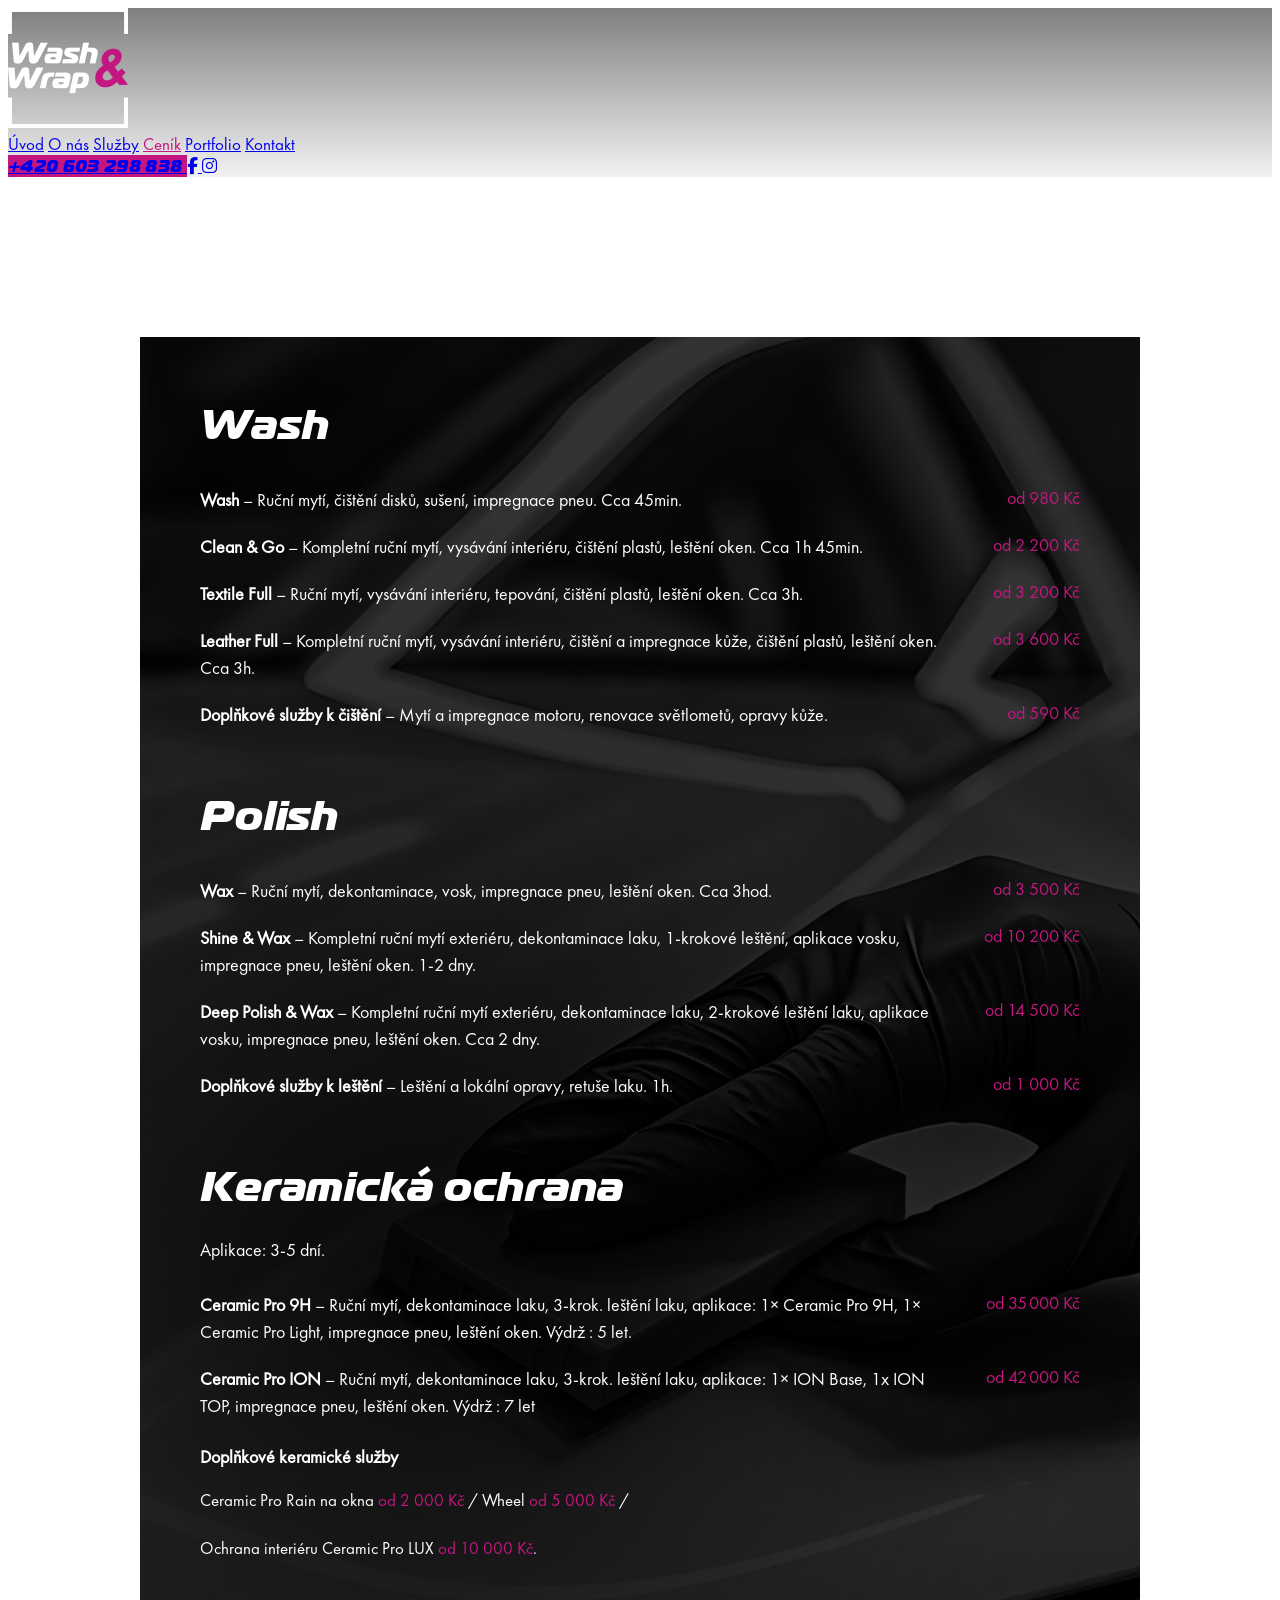
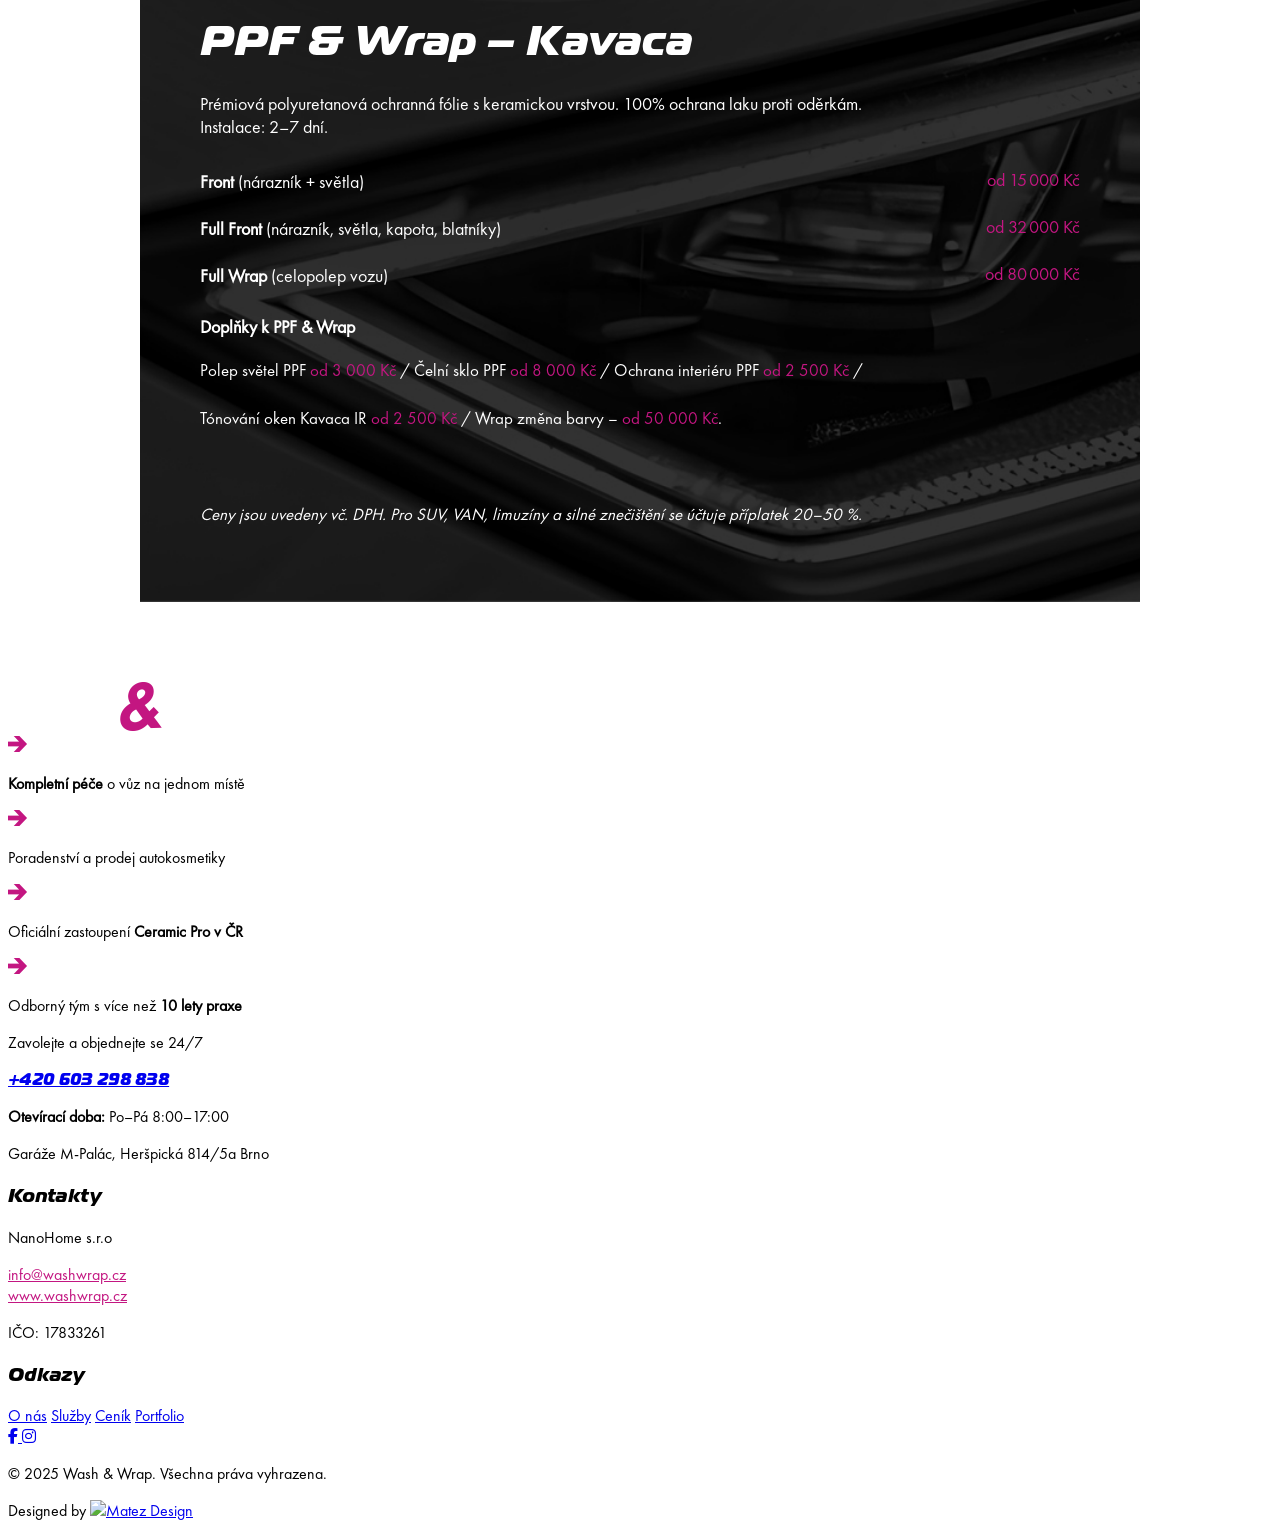
==== cenik.html @ 48cbd8d7 "ceník" ====
<!DOCTYPE html>
<html lang="cs">

<head>
    <meta charset="UTF-8">
    <meta name="viewport" content="width=device-width, initial-scale=1.0">
    <title>Ceník | Wash & Wrap</title>
    <script src="https://cdn.tailwindcss.com"></script>
    <link rel="stylesheet" href="https://cdnjs.cloudflare.com/ajax/libs/font-awesome/6.4.0/css/all.min.css">
    <link rel="stylesheet" href="src/style.css">
    <style>
        /* ============================================
           CENÍK PAGE STYLES
           ============================================ */
        .cenik-wrapper {
            padding: 160px 24px 80px;
            display: flex;
            justify-content: center;
        }

        .cenik-hero {
            position: relative;
            max-width: 1000px;
            width: 100%;
            background: url('img/cenik_bg.jpg') center center / cover no-repeat;
            border-radius: 0;
        }

        

        .cenik-content {
            position: relative;
            z-index: 1;
            padding: 60px 60px 60px;
        }

        .cenik-category-title {
            font-family: 'Magistral', sans-serif;
            font-weight: 800;
            font-style: italic;
            font-size: 42px;
            color: #fff;
            margin-bottom: 24px;
            margin-top: 50px;
        }

        .cenik-category-title:first-child {
            margin-top: 0;
        }

        .cenik-subtitle {
            font-family: 'Futura PT', sans-serif;
            font-size: 18px;
            color: #ffffff;
            margin-bottom: 20px;
        }

        .cenik-item {
            display: flex;
            justify-content: space-between;
            align-items: flex-start;
            padding: 10px 0;
            gap: 20px;
        }

        .cenik-item-left {
            flex: 1;
        }

        .cenik-item-name {
            font-family: 'Futura PT', sans-serif;
            font-size: 18px;
            color: #fff;
            font-weight: bold;
        }

        .cenik-item-desc {
            font-family: 'Futura PT', sans-serif;
            font-size: 18px;
            color: #ffffff;
            line-height: 1.5;
        }

        .cenik-item-price {
            font-family: 'Futura PT', sans-serif;
            font-size: 18px;
            color: #C31681;
            white-space: nowrap;
            text-align: right;
            min-width: 120px;
        }

        .cenik-separator {
            display: none;
        }

        .cenik-addon-title {
            font-family: 'Futura PT', sans-serif;
            font-size: 18px;
            color: #fff;
            font-weight: bold;
            margin-top: 16px;
            margin-bottom: 8px;
        }

        .cenik-addon-line {
            font-family: 'Futura PT', sans-serif;
            font-size: 17px;
            color: #ffffff;
            line-height: 1.8;
        }

        .cenik-addon-line .text-magenta {
            color: #C31681;
        }

        .cenik-note {
            font-family: 'Futura PT', sans-serif;
            font-size: 17px;
            color: #ffffff;
            font-style: italic;
            margin-top: 50px;
            padding-top: 20px;
            border-top: none;
        }

        /* Responsive */
        @media (max-width: 768px) {
            .cenik-wrapper {
                padding: 100px 16px 40px;
            }

            .cenik-content {
                padding: 30px 20px 40px;
            }

            .cenik-category-title {
                font-size: 30px;
                margin-top: 40px;
            }

            .cenik-item {
                flex-direction: column;
                gap: 4px;
            }

            .cenik-item-price {
                text-align: left;
                min-width: unset;
            }
        }
    </style>
</head>

<body class="bg-[#121212] text-white">

    <!-- Navigation -->
    <nav class="fixed top-0 w-full z-50">
        <div class="max-w-7xl mx-auto pt-8 px-8 flex items-center justify-between">
            <div class="flex items-center">
                <a href="index.html">
                    <img src="img/logo.png" alt="Wash_Wrap" class="w-[120px] h-auto object-contain mr-10">
                </a>
            </div>

            <div class="hidden lg:flex items-center gap-8 text-[14px] tracking-wider font-futura ml-20 mb-[72px]">
                <a href="index.html#uvod" class="hover:text-magenta transition uppercase">Úvod</a>
                <a href="index.html#o-nas" class="hover:text-magenta transition uppercase">O nás</a>
                <a href="index.html#sluzby" class="hover:text-magenta transition uppercase">Služby</a>
                <a href="cenik.html" class="hover:text-magenta transition uppercase text-magenta">Ceník</a>
                <a href="index.html#portfolio" class="hover:text-magenta transition uppercase">Portfolio</a>
                <a href="index.html#kontakt" class="hover:text-magenta transition uppercase">Kontakt</a>
            </div>

            <div class="hidden lg:flex items-center gap-4 mb-[72px] mr-16">
                <a href="tel:+420603298838"
                    class="bg-magenta px-6 py-2.5 hover:opacity-90 transition font-magistral text-base mr-[10px]">
                    +420 603 298 838
                </a>
                <a href="https://www.facebook.com/"
                    class="w-9 h-9 border border-white flex items-center justify-center hover:border-magenta hover:text-magenta transition">
                    <i class="fab fa-facebook-f text-sm"></i>
                </a>
                <a href="https://www.instagram.com/"
                    class="w-9 h-9 border border-white flex items-center justify-center hover:border-magenta hover:text-magenta transition">
                    <i class="fab fa-instagram text-sm"></i>
                </a>
            </div>

            <div class="hamburger lg:hidden">
                <span></span>
                <span></span>
                <span></span>
            </div>
        </div>

        <!-- Mobile Menu -->
        <div class="mobile-menu">
            <a href="index.html#uvod" class="hover:text-magenta transition uppercase">Úvod</a>
            <a href="index.html#o-nas" class="hover:text-magenta transition uppercase">O nás</a>
            <a href="index.html#sluzby" class="hover:text-magenta transition uppercase">Služby</a>
            <a href="cenik.html" class="hover:text-magenta transition uppercase text-magenta">Ceník</a>
            <a href="index.html#portfolio" class="hover:text-magenta transition uppercase">Portfolio</a>
            <a href="index.html#kontakt" class="hover:text-magenta transition uppercase">Kontakt</a>
            <a href="tel:+420603298838" class="bg-magenta px-6 py-3 mt-4 text-center block">
                +420 603 298 838
            </a>
        </div>
    </nav>

    <!-- Ceník Section -->
    <div class="cenik-wrapper">
        <div class="cenik-hero">
            <div class="cenik-content">

            <!-- WASH -->
            <h2 class="cenik-category-title">Wash</h2>

            <div class="cenik-item">
                <div class="cenik-item-left">
                    <span class="cenik-item-name">Wash</span>
                    <span class="cenik-item-desc"> – Ruční mytí, čištění disků, sušení, impregnace pneu. Cca 45min.</span>
                </div>
                <span class="cenik-item-price">od 980 Kč</span>
            </div>
            <hr class="cenik-separator">

            <div class="cenik-item">
                <div class="cenik-item-left">
                    <span class="cenik-item-name">Clean & Go</span>
                    <span class="cenik-item-desc"> – Kompletní ruční mytí, vysávání interiéru, čištění plastů, leštění oken. Cca 1h 45min.</span>
                </div>
                <span class="cenik-item-price">od 2 200 Kč</span>
            </div>
            <hr class="cenik-separator">

            <div class="cenik-item">
                <div class="cenik-item-left">
                    <span class="cenik-item-name">Textile Full</span>
                    <span class="cenik-item-desc"> – Ruční mytí, vysávání interiéru, tepování, čištění plastů, leštění oken. Cca 3h.</span>
                </div>
                <span class="cenik-item-price">od 3 200 Kč</span>
            </div>
            <hr class="cenik-separator">

            <div class="cenik-item">
                <div class="cenik-item-left">
                    <span class="cenik-item-name">Leather Full</span>
                    <span class="cenik-item-desc"> – Kompletní ruční mytí, vysávání interiéru, čištění a impregnace kůže, čištění plastů, leštění oken. Cca 3h.</span>
                </div>
                <span class="cenik-item-price">od 3 600 Kč</span>
            </div>
            <hr class="cenik-separator">

            <div class="cenik-item">
                <div class="cenik-item-left">
                    <span class="cenik-item-name">Doplňkové služby k čištění</span>
                    <span class="cenik-item-desc"> – Mytí a impregnace motoru, renovace světlometů, opravy kůže.</span>
                </div>
                <span class="cenik-item-price">od 590 Kč</span>
            </div>

            <!-- POLISH -->
            <h2 class="cenik-category-title">Polish</h2>

            <div class="cenik-item">
                <div class="cenik-item-left">
                    <span class="cenik-item-name">Wax</span>
                    <span class="cenik-item-desc"> – Ruční mytí, dekontaminace, vosk, impregnace pneu, leštění oken. Cca 3hod.</span>
                </div>
                <span class="cenik-item-price">od 3 500 Kč</span>
            </div>
            <hr class="cenik-separator">

            <div class="cenik-item">
                <div class="cenik-item-left">
                    <span class="cenik-item-name">Shine & Wax</span>
                    <span class="cenik-item-desc"> – Kompletní ruční mytí exteriéru, dekontaminace laku, 1-krokové leštění, aplikace vosku, impregnace pneu, leštění oken. 1-2 dny.</span>
                </div>
                <span class="cenik-item-price">od 10 200 Kč</span>
            </div>
            <hr class="cenik-separator">

            <div class="cenik-item">
                <div class="cenik-item-left">
                    <span class="cenik-item-name">Deep Polish & Wax</span>
                    <span class="cenik-item-desc"> – Kompletní ruční mytí exteriéru, dekontaminace laku, 2-krokové leštění laku, aplikace vosku, impregnace pneu, leštění oken. Cca 2 dny.</span>
                </div>
                <span class="cenik-item-price">od 14 500 Kč</span>
            </div>
            <hr class="cenik-separator">

            <div class="cenik-item">
                <div class="cenik-item-left">
                    <span class="cenik-item-name">Doplňkové služby k leštění</span>
                    <span class="cenik-item-desc"> – Leštění a lokální opravy, retuše laku. 1h.</span>
                </div>
                <span class="cenik-item-price">od 1 000 Kč</span>
            </div>

            <!-- KERAMICKÁ OCHRANA -->
            <h2 class="cenik-category-title">Keramická ochrana</h2>

            <p class="cenik-subtitle">Aplikace: 3-5 dní.</p>

            <div class="cenik-item">
                <div class="cenik-item-left">
                    <span class="cenik-item-name">Ceramic Pro 9H</span><span class="cenik-item-desc"> &#8211; Ruční mytí, dekontaminace laku, 3-krok. leštění laku, aplikace: 1× Ceramic Pro 9H, 1× Ceramic Pro Light, impregnace pneu, leštění oken. Výdrž : 5 let.</span>
                </div>
                <span class="cenik-item-price">od 35 000 Kč</span>
            </div>
            <hr class="cenik-separator">

            <div class="cenik-item">
                <div class="cenik-item-left">
                    <span class="cenik-item-name">Ceramic Pro ION</span><span class="cenik-item-desc"> &#8211; Ruční mytí, dekontaminace laku, 3-krok. leštění laku, aplikace: 1× ION Base, 1x ION TOP, impregnace pneu, leštění oken. Výdrž : 7 let</span>
                </div>
                <span class="cenik-item-price">od 42 000 Kč</span>
            </div>

            <div class="cenik-addon-title">Doplňkové keramické služby</div>
            <p class="cenik-addon-line">
                Ceramic Pro Rain na okna <span class="text-magenta">od 2 000 Kč</span> / Wheel <span class="text-magenta">od 5 000 Kč</span> /
            </p>
            <p class="cenik-addon-line">
                Ochrana interiéru Ceramic Pro LUX <span class="text-magenta">od 10 000 Kč</span>.
            </p>

            <!-- PPF & WRAP - KAVACA -->
            <h2 class="cenik-category-title">PPF & Wrap – Kavaca</h2>

            <p class="cenik-subtitle">Prémiová polyuretanová ochranná fólie s keramickou vrstvou. 100% ochrana laku proti oděrkám.<br>Instalace: 2–7 dní.</p>

            <div class="cenik-item">
                <div class="cenik-item-left">
                    <span class="cenik-item-name">Front</span><span class="cenik-item-desc"> (nárazník + světla)</span>
                </div>
                <span class="cenik-item-price">od 15 000 Kč</span>
            </div>
            <hr class="cenik-separator">

            <div class="cenik-item">
                <div class="cenik-item-left">
                    <span class="cenik-item-name">Full Front</span><span class="cenik-item-desc"> (nárazník, světla, kapota, blatníky)</span>
                </div>
                <span class="cenik-item-price">od 32 000 Kč</span>
            </div>
            <hr class="cenik-separator">

            <div class="cenik-item">
                <div class="cenik-item-left">
                    <span class="cenik-item-name">Full Wrap</span><span class="cenik-item-desc"> (celopolep vozu)</span>
                </div>
                <span class="cenik-item-price">od 80 000 Kč</span>
            </div>

            <div class="cenik-addon-title">Doplňky k PPF & Wrap</div>
            <p class="cenik-addon-line">
                Polep světel PPF <span class="text-magenta">od 3 000 Kč</span> / Čelní sklo PPF <span class="text-magenta">od 8 000 Kč</span> / Ochrana interiéru PPF <span class="text-magenta">od 2 500 Kč</span> /
            </p>
            <p class="cenik-addon-line">
                Tónování oken Kavaca IR <span class="text-magenta">od 2 500 Kč</span> / Wrap změna barvy – <span class="text-magenta">od 50 000 Kč</span>.
            </p>

            <!-- POZNÁMKA -->
            <p class="cenik-note">
                Ceny jsou uvedeny vč. DPH. Pro SUV, VAN, limuzíny a silné znečištění se účtuje příplatek 20–50 %.
            </p>

            </div>
        </div>
    </div>

    <!-- Footer -->
    <footer class="py-20 px-8 bg-neutral-950">
        <div class="max-w-[1200px] mx-auto">
            <div class="flex flex-col md:flex-row justify-between items-start gap-12 md:gap-16">

                <!-- 1. Sloupec - Logo a features -->
                <div class="w-full md:w-auto flex-1" style="max-width: 320px;">
                    <img src="img/FooterLogo.png" alt="Wash_Wrap" class="h-[50px] w-auto mb-8">
                    <div class="space-y-3.5 font-futura">
                        <div class="flex items-start gap-2">
                            <img src="img/arrows.png" alt="Arrow" class="w-[19px] h-[16px] mt-[3px] flex-shrink-0">
                            <p class="text-[18px] leading-snug text-white"><strong>Kompletní péče</strong> o vůz na
                                jednom místě</p>
                        </div>
                        <div class="flex items-start gap-2">
                            <img src="img/arrows.png" alt="Arrow" class="w-[19px] h-[16px] mt-[3px] flex-shrink-0">
                            <p class="text-[18px] leading-snug text-white">Poradenství a prodej autokosmetiky</p>
                        </div>
                        <div class="flex items-start gap-2">
                            <img src="img/arrows.png" alt="Arrow" class="w-[19px] h-[16px] mt-[3px] flex-shrink-0">
                            <p class="text-[18px] leading-snug text-white">Oficiální zastoupení <strong>Ceramic Pro v
                                    ČR</strong></p>
                        </div>
                        <div class="flex items-start gap-2">
                            <img src="img/arrows.png" alt="Arrow" class="w-[19px] h-[16px] mt-[3px] flex-shrink-0">
                            <p class="text-[18px] leading-snug text-white">Odborný tým s více než <strong>10 lety
                                    praxe</strong></p>
                        </div>
                    </div>
                </div>

                <!-- 2. Sloupec - Kontakt a otevírací doba -->
                <div class="w-full md:w-auto flex-1 mt-[60px]" style="max-width: 350px;">
                    <p class="font-futura text-[18px] uppercase text-white mb-3 tracking-wider">Zavolejte a objednejte
                        se 24/7</p>
                    <a href="tel:+420603298838"
                        class="text-[34px] font-magistral text-white mb-8 leading-none tracking-wide block hover:text-magenta transition">+420
                        603 298 838</a>
                    <div class="space-y-1">
                        <p class="text-[18px] font-futura text-white leading-relaxed"><strong>Otevírací doba:</strong>
                            Po–Pá 8:00–17:00</p>
                        <p class="text-[18px] font-futura text-white leading-relaxed">Garáže M-Palác, Heršpická 814/5a
                            Brno</p>
                    </div>
                </div>

                <!-- 3. Sloupec - Kontakty -->
                <div class="w-full md:w-auto flex-shrink-0 mt-[40px]" style="max-width: 200px;">
                    <h3 class="font-magistral text-[20px] mb-4 uppercase text-white">Kontakty</h3>
                    <div class="space-y-2 font-futura text-[18px] text-white">
                        <p>NanoHome s.r.o</p>
                        <a href="mailto:info@washwrap.cz"
                            class="text-magenta hover:text-white transition block">info@washwrap.cz</a>
                        <a href="https://www.washwrap.cz" target="_blank"
                            class="text-magenta hover:text-white transition block">www.washwrap.cz</a>
                        <p>IČO: 17833261</p>
                    </div>
                </div>

                <!-- 4. Sloupec - Odkazy a Sociální sítě -->
                <div class="w-full md:w-auto flex gap-12">
                    <!-- Odkazy -->
                    <div class="flex-shrink-0 mt-[40px]">
                        <h3 class="font-magistral text-[20px] mb-4 uppercase text-white">Odkazy</h3>
                        <div class="space-y-2 font-futura text-[18px] text-white">
                            <a href="index.html#o-nas" class="block hover:text-magenta transition">O nás</a>
                            <a href="index.html#sluzby" class="block hover:text-magenta transition">Služby</a>
                            <a href="cenik.html" class="block hover:text-magenta transition">Ceník</a>
                            <a href="index.html#portfolio" class="block hover:text-magenta transition">Portfolio</a>
                        </div>
                    </div>

                    <!-- Sociální sítě -->
                    <div class="flex-shrink-0 flex items-end">
                        <div class="flex flex-col gap-3">
                            <a href="#"
                                class="w-10 h-10 border border-white flex items-center justify-center hover:border-magenta hover:text-magenta transition">
                                <i class="fab fa-facebook-f text-sm"></i>
                            </a>
                            <a href="#"
                                class="w-10 h-10 border border-white flex items-center justify-center hover:border-magenta hover:text-magenta transition">
                                <i class="fab fa-instagram text-sm"></i>
                            </a>
                        </div>
                    </div>
                </div>

            </div>

            <!-- Spodní část -->
            <div class="max-w-7xl mx-auto mt-12 pt-8 text-center text-[18px] text-neutral-500 font-futura">
                <div class="flex items-center justify-center gap-8 flex-wrap">
                    <p>&copy; 2025 Wash & Wrap. Všechna práva vyhrazena.</p>
                    <div class="flex items-center gap-2">
                        <span>Designed by</span>
                        <a href="https://matez.cz/"><img src="img/matez-logo-magenta.png" alt="Matez Design"
                                class="h-6"></a>
                    </div>
                </div>
            </div>
        </div>
    </footer>

    <script type="module" src="js/hamburger.js"></script>

</body>

</html>
---- src/style.css ----
@import "tailwindcss";

/* ============================================
   FONTS IMPORT
   ============================================ */
@font-face {
    font-family: 'Futura PT';
    src: url('../fonts/fonnts.com-Futura_PT_Book.otf') format('opentype');
    font-weight: normal;
    font-style: normal;
}

@font-face {
    font-family: 'Magistral';
    src: url('../fonts/fonnts.com-Magistral_Extra_Bold_Italic.otf') format('opentype');
    font-weight: 800;
    font-style: italic;
}

/* ============================================
   BASE STYLES
   ============================================ */
html {
    scroll-behavior: smooth;
    overflow-x: hidden;
}

body {
    overflow-x: hidden;
}

/* ============================================
   BASE TYPOGRAPHY
   ============================================ */
body {
    font-family: 'Futura PT', sans-serif;
}

h1,
h2,
h3,
h4,
h5,
h6 {
    font-family: 'Magistral', sans-serif;
    font-weight: 800;
    font-style: italic;
    letter-spacing: 0.02em;
}

p,
span,
a,
li,
input,
textarea,
select,
button {
    font-family: 'Futura PT', sans-serif;
}

/* ============================================
   FONT UTILITY CLASSES
   ============================================ */
.font-futura {
    font-family: 'Futura PT', sans-serif !important;
}

.font-magistral {
    font-family: 'Magistral', sans-serif !important;
    font-weight: 800;
    font-style: italic;
    letter-spacing: 0.02em;
}

/* ============================================
   ANIMATIONS
   ============================================ */
@keyframes fade-in {
    from {
        opacity: 0;
        transform: translateY(30px);
    }

    to {
        opacity: 1;
        transform: translateY(0);
    }
}

.timeline-item {
    opacity: 0;
    transform: translateY(30px);
    transition: opacity 2s ease-out, transform 2s ease-out;
}

.timeline-item.animate {
    opacity: 1;
    transform: translateY(0);
}

/* ============================================
   CUSTOM COLOR UTILITIES
   ============================================ */
.bg-magenta {
    background-color: #C31681;
}

.text-magenta {
    color: #C31681;
}

.border-magenta {
    border-color: #C31681;
}

.hover\:bg-magenta:hover {
    background-color: #C31681;
}

.hover\:border-magenta:hover {
    border-color: #C31681;
}

.hover\:text-magenta:hover {
    color: #C31681;
}

/* ============================================
   NAVIGATION
   ============================================ */
nav {
    backdrop-filter: blur(5px);
    -webkit-backdrop-filter: blur(5px);
    background: linear-gradient(to bottom, rgba(0, 0, 0, 0.5) 0%, rgba(0, 0, 0, 0.05) 100%);
}

/* Nav linky - 17px */
nav a {
    font-size: 17px;
}

.mobile-menu {
    display: none;
    position: fixed;
    top: 0;
    right: -100%;
    width: 280px;
    height: 100vh;
    background-color: rgba(0, 0, 0, 0.98);
    transition: right 0.3s ease;
    z-index: 100;
    padding: 5rem 2rem;
    display: flex;
    flex-direction: column;
    justify-content: center;
    align-items: center;
}

.mobile-menu.active {
    right: 0;
}

.mobile-menu a {
    display: block;
    padding: 1rem 0;
    font-size: 1.1rem;
    border-bottom: 1px solid #262626;
    text-align: center;
    width: 100%;
}

.hamburger {
    display: none;
    flex-direction: column;
    gap: 5px;
    cursor: pointer;
    z-index: 101;
}

.hamburger span {
    width: 25px;
    height: 2px;
    background-color: white;
    transition: all 0.3s ease;
}

.hamburger.active span:nth-child(1) {
    transform: rotate(45deg) translate(7px, 7px);
}

.hamburger.active span:nth-child(2) {
    opacity: 0;
}

.hamburger.active span:nth-child(3) {
    transform: rotate(-45deg) translate(7px, -7px);
}

@media (max-width: 1024px) {
    .hamburger {
        display: flex;
    }

    .mobile-menu {
        display: block;
    }
}

/* ============================================
   HERO SECTION
   ============================================ */


.hero-subtitle {
    font-size: 0.75rem;
    letter-spacing: 0.3em;
    margin-bottom: 2rem;
    color: #fff;
    position: relative;
    display: inline-block;
    padding-bottom: 8px;
}

.hero-subtitle::after {
    content: '';
    position: absolute;
    left: -8px;
    bottom: 0;
    width: 50%;
    height: 3px;
    background-color: #C31681;
}

.hero-subtitle::before {
    content: '';
    position: absolute;
    left: -8px;
    bottom: 0;
    width: 3px;
    height: 18px;
    background-color: #C31681;
}

.hero-title {
    font-family: 'Magistral', sans-serif;
    font-size: clamp(3rem, 6vw, 5rem);
    font-weight: 800;
    line-height: 0.95;
    font-style: italic;
}

/* ============================================
   PAGINATION DOTS
   ============================================ */
.pagination-dot {
    @apply mb-[100px];
    width: 2.5rem;
    height: 2.5rem;
    border: 1px solid #525252;
    display: flex;
    align-items: center;
    justify-content: center;
    transition: all 0.3s ease;
    background: transparent;
    color: #fff;
    cursor: pointer;
}

.pagination-dot.active {
    border-color: #C31681;
    color: #C31681;
}

.pagination-dot:hover {
    border-color: #C31681;
    color: #C31681;
}

/* ============================================
   HERO SLIDER TRANSITIONS
   ============================================ */
.hero-slide-content {
    transition: opacity 0.6s ease-in-out, transform 0.6s ease-in-out;
}

.hero-slide-content.fade-out {
    opacity: 0;
    transform: translateY(20px);
}

.hero-slide-content.fade-in {
    opacity: 1;
    transform: translateY(0);
}

.hero-background-image {
    transition: opacity 0.8s ease-in-out;
}

.hero-background-image.fade-out {
    opacity: 0;
}

.hero-background-image.fade-in {
    opacity: 1;
}

/* ============================================
   SECTION LABELS & TITLES
   ============================================ */
.section-label {
    position: relative;
    margin-bottom: 2rem;
    margin-left: 25px;
}

.section-label span {
    font-size: 0.75rem;
    letter-spacing: 0.25em;
    color: #fff;
    text-transform: uppercase;
    display: inline-block;
    position: relative;
    padding-bottom: 8px;
}

.section-label span::after {
    content: '';
    position: absolute;
    left: -15px;
    bottom: 0;
    width: 50%;
    height: 3px;
    background-color: #C31681;
}

.section-label span::before {
    content: '';
    position: absolute;
    left: -15px;
    bottom: 0;
    width: 3px;
    height: 18px;
    background-color: #C31681;
}



.section-underline {
    display: none;
}

.section-title {
    font-size: clamp(2.5rem, 5vw, 4.5rem);
    font-weight: 900;
    line-height: 1.1;
    margin-bottom: 1rem;
    position: relative;
}

/* ============================================
   ABOUT SECTION - ZAROVNÁNÍ
   ============================================ */
.about-image {
    width: 320px;
    height: 401px;
    object-fit: cover;
}

.about-image:last-child {
    margin-top: 3rem;
}

/* Zarovnání O nás sekce */
#o-nas>div {
    align-items: center;
}

/* ============================================
   FEATURE ITEMS
   ============================================ */
.feature-item {
    display: flex;
    align-items: flex-start;
    gap: 1rem;
}

/* ============================================
   SERVICE CARDS
   ============================================ */
.service-card {
    position: relative;
    overflow: hidden;
    cursor: pointer;
    background-color: #171717;
}

.service-card-inner {
    position: relative;
    overflow: hidden;
    height: 22rem;
}

.service-card-special {
    background-color: #262626;
    display: flex;
    flex-direction: column;
    align-items: center;
    justify-content: center;
    padding: 2rem;
    text-align: center;
}

.service-number {
    position: absolute;
    top: 1rem;
    left: 1rem;
    font-family: 'Magistral', sans-serif;
    font-size: 4rem;
    font-weight: 800;
    font-style: italic;
    opacity: 1;
    line-height: 1;
    z-index: 10;
}

.service-image {
    width: 100%;
    height: 100%;
    object-fit: cover;
}


.service-content {
    position: absolute;
    bottom: 1.5rem;
    left: 1.5rem;
    right: 1.5rem;
    text-align: center;
    transition: opacity 0.3s ease, transform 0.3s ease;
}

.service-title {
    font-size: clamp(1.5rem, 2.5vw, 2rem);
    font-weight: bold;
    margin-bottom: 0.5rem;
    transition: transform 0.4s ease, opacity 0.4s ease;
}

.service-card:hover .service-number {
    color: #C31681;
    transition: color 0.3s ease;
}

.service-card:hover .service-title {
    transform: translateY(30px);
    opacity: 0;
}

.service-card:hover .service-content {
    opacity: 0;
}

/* ============================================
   TIMELINE SECTION - NOVÝ DESIGN
   ============================================ */
.timeline-section {
    background-color: #1b1b1b;
    /* Existing background color */
    /* Use padding + optional min-height instead of fixed height to allow variable content */
    padding: 3rem 1rem;
    min-height: 180px;
}

.timeline-container {
    max-width: 90%;
    margin: 0 auto;
    padding: 0 2rem;
    display: grid;
    grid-template-columns: repeat(5, 1fr);
    gap: 0;
    position: relative;
    align-items: start;
    /* ensure items align to top of the grid cell */
}





.timeline-item {
    /* On desktop we want the year on top and the supporting text below, left-aligned */
    text-align: left;
    padding: 0.5rem 1rem 0.5rem 2rem;
    position: relative;
    display: flex;
    align-items: flex-start;
    justify-content: flex-start;
    flex-direction: column;
}



.timeline-year {
    font-family: 'Magistral', sans-serif;
    font-size: 2.5rem;
    font-weight: 800;
    font-style: italic;
    color: #fff;
    margin-bottom: 1rem;
    line-height: 1;
    position: relative;
    display: inline-block;
}

/* Růžová čára pod rokem */
.timeline-year::after {
    content: '';
    position: absolute;
    left: 0;
    bottom: 0px;
    width: 100%;
    height: 4px;
    background-color: #C31681;
}

.timeline-text {
    font-family: 'Futura PT', sans-serif;
    font-size: 18px;
    color: #888;
    line-height: 1.5;
    margin-top: 0;
    text-align: left;
    padding-left: 1rem;
    margin-top: 10px;
}

/* Spodní čára v timeline items */
.timeline-item>span {
    display: block;
    width: 60%;
    border-bottom: 1px solid rgba(136, 136, 136, 0.3);
    margin-top: -18px;
    margin-left: 8rem;
}

.spanLong {
    display: block;
    width: 130%;
    border-bottom: 1px solid rgba(136, 136, 136, 0.3);
    margin-top: -18px;
    margin-left: 6rem;
}

@media (max-width: 1024px) {
    .timeline-item>span {
        display: none;
    }

    .spanLong {
        display: none;
    }

    .timeline-container {
        grid-template-columns: repeat(3, 1fr);
    }

    .timeline-container::before {
        display: none;
    }

    .timeline-item::before {
        display: none;
    }

    .timeline-section {
        height: auto;
    }
}

@media (max-width: 768px) {
    .timeline-container {
        grid-template-columns: 1fr;
        gap: 3rem;
        position: relative;
        max-width: 400px;
        padding-left: 3rem;
    }

    /* Vertikální linka vlevo */
    .timeline-container::before {
        content: '';
        position: absolute;
        top: 0;
        bottom: 0;
        left: 0;
        width: 2px;
        background-color: rgba(136, 136, 136, 0.3);
        display: block;
    }

    .timeline-year {
        font-size: 2.5rem;
    }

    .timeline-section {
        padding: 4rem 1.5rem;
    }

    /* Horizontální čárka z vertikální linky k roku */
    .timeline-item::after {
        content: '';
        position: absolute;
        top: 2.5rem;
        left: -3rem;
        width: 3rem;
        height: 2px;
        background-color: rgba(136, 136, 136, 0.3);
        display: block;
    }

    /* center timeline items on small screens */
    .timeline-item {
        text-align: left;
        align-items: flex-start;
        position: relative;
    }

    .timeline-text {
        text-align: left;
        padding-left: 0;
    }

    /* Skrýt desktop linky */
    .timeline-item>span,
    .spanLong {
        display: none;
    }
}

@media (max-width: 480px) {
    .timeline-container {
        grid-template-columns: 1fr;
    }
}

/* For desktop (default) timeline items are left-aligned via the base rule above.
   Small screens center items (handled in the max-width:768px block). */

/* ============================================
   CTA BUTTON
   ============================================ */
.cta-button {
    @apply text-[25px];
    display: inline-block;
    background-color: #C31681;
    padding: 0.75rem 2rem;
    width: 300px;
    height: 63px;
    transition: opacity 0.3s ease;
}

.cta-button:hover {
    opacity: 0.9;
}

/* ============================================
   PORTFOLIO SECTION
   ============================================ */
.portfolio-slider {
    position: relative;
    overflow: hidden;
    width: 100%;
}

.portfolio-track {
    display: flex;
    gap: 0;
    justify-content: flex-start;
    flex-wrap: nowrap;
    width: 100%;
}

.portfolio-item {
    flex: 1 1 0;
    width: 0;
    aspect-ratio: 1 / 1;
    position: relative;
    cursor: pointer;
}

.portfolio-image {
    width: 100%;
    height: 100%;
    object-fit: cover;
}

.portfolio-image-dark {
    width: 100%;
    height: 100%;
    object-fit: cover;
    filter: brightness(0.5);
}

.portfolio-item:hover .portfolio-image {
    filter: brightness(0.5);
    transition: filter 0.3s ease;
}

.portfolio-overlay {
    position: absolute;
    inset: 0;

    transition: background-color 0.5s ease;
}

.portfolio-item:hover .portfolio-overlay {
    background-color: rgba(0, 0, 0, 0.2);
}

.portfolio-item-featured .portfolio-overlay {
    display: none;
}

.portfolio-featured-content {
    position: absolute;
    inset: 0;
    background-color: rgba(0, 0, 0, 0.6);
    display: flex;
    flex-direction: column;
    align-items: center;
    justify-content: center;
    padding: 2rem;
    text-align: center;
}

.portfolio-featured-title {
    font-family: 'Magistral', sans-serif;
    font-size: clamp(2.5rem, 4vw, 3rem);
    font-weight: 800;
    margin-bottom: 1rem;
    font-style: italic;
}

.portfolio-featured-text {
    font-size: 0.875rem;
    color: #d4d4d4;
    margin-bottom: 1.5rem;
    line-height: 1.6;
}

.portfolio-zoom-btn {
    width: 3rem;
    height: 3rem;
    border-radius: 50%;
    border: 2px solid #C31681;
    display: flex;
    align-items: center;
    justify-content: center;
    background: transparent;
    color: #C31681;
    transition: all 0.3s ease;
}

.portfolio-zoom-btn:hover {
    background-color: #C31681;
    color: white;
}

/* ============================================
   PORTFOLIO - TOUCH / ACTIVE STATES
   These rules ensure the hover content can be toggled on touch devices
   and provide a consistent active state styling.
   ============================================ */
.portfolio-hover-content {
    position: absolute;
    inset: 0;
    display: flex;
    flex-direction: column;
    align-items: center;
    justify-content: flex-end;
    padding-bottom: 80px;
    text-align: center;
    pointer-events: none;
    /* prevent intercepting clicks by default */
    opacity: 0;
    transition: opacity 0.3s ease, transform 0.3s ease;
    transform: translateY(6px);
    z-index: 10;
    /* Ensure hover content appears above overlay */
}

.portfolio-item:hover .portfolio-hover-content,
.portfolio-item.is-active .portfolio-hover-content {
    opacity: 1;
    pointer-events: auto;
    transform: translateY(0);
}

.portfolio-item.is-active .portfolio-overlay {
    background-color: rgba(0, 0, 0, 0.25);
}

.portfolio-item .portfolio-hover-content img {
    transition: transform 0.25s ease;
}

.portfolio-item.is-active .portfolio-hover-content img,
.portfolio-item:hover .portfolio-hover-content img {
    transform: scale(1.05);
}

/* Zoom icon inside hover content */
.portfolio-hover-content .zoom-icon {
    position: absolute;
    bottom: 10px;
    right: 35px;
    width: 30px;
    height: 30px;
    object-fit: contain;
}

/* ============================================
   LIGHTBOX - vertical inset and sizing
   Ensures the lightbox image has ~15px spacing top/bottom and is slightly smaller overall.
   ============================================ */
#lightbox {
    /* keep existing fixed positioning, just add vertical padding */
    box-sizing: border-box;
    padding: 15px 0;
}


.portfolio-hover-content h3 {
    padding: 0 2rem;
    margin-bottom: 1rem;
}

.portfolio-hover-content p {
    padding: 0 3rem;
    line-height: 1.6;
}

/* ============================================
   SERVICES - HOVER EFFECTS
   ============================================ */
.service-overlay {
    position: absolute;
    inset: 0;
    background-color: rgba(0, 0, 0, 0.2);
    opacity: 0;
    transition: opacity 0.6s ease;
}

.service-card:hover .service-overlay {
    opacity: 1;
}

.service-card:hover .service-image {
    filter: brightness(0.5) blur(3px);
    transition: filter 0.8s ease;
}

.service-hover-content {
    position: absolute;
    inset: 0;
    display: flex;
    flex-direction: column;
    align-items: center;
    justify-content: center;
    opacity: 0;
    transition: opacity 0.6s ease;
    z-index: 10;
    text-align: center;
}

.service-hover-content h3 {
    opacity: 0;
    transform: translateY(60px);
    transition: opacity 0.8s cubic-bezier(0.34, 1.56, 0.64, 1) 0.2s, transform 0.8s cubic-bezier(0.34, 1.56, 0.64, 1) 0.2s;
}

.service-hover-content p {
    opacity: 0;
    transform: translateY(-20px);
    transition: opacity 0.6s ease 0.4s, transform 0.6s ease 0.4s;
}

.service-card:hover .service-hover-content {
    opacity: 1;
}

.service-card:hover .service-hover-content h3 {
    opacity: 1;
    transform: translateY(0);
}

.service-card:hover .service-hover-content p {
    opacity: 1;
    transform: translateY(0);
}

.service-card:hover .service-content {
    opacity: 0;
}

.services-hover-icon {
    width: 220px;
    height: 110px;
    object-fit: contain;
    opacity: 0;
    transform: scale(0.8);
    transition: opacity 0.3s ease, transform 0.3s ease;
}

/* Větší ikony pro PPF a Barevné fólie */
.services-hover-icon[src="img/4.svg"],
.services-hover-icon[src="img/5.svg"] {
    width: 280px;
    height: 140px;
}

.service-card:hover .services-hover-icon {
    opacity: 1;
    transform: scale(1);
}

/* ============================================
   CONTACT FORM
   ============================================ */
.contact-form {
    background-color: #171717;
    padding: 2rem;
}

.form-input {
    background-color: #000;
    border: 1px solid #404040;
    padding: 0.75rem 1rem;
    width: 100%;
    color: white;
    transition: border-color 0.3s ease;
}

.form-input:focus {
    border-color: #C31681;
    outline: none;
}

.form-submit {
    width: 100%;
    background-color: #C31681;
    padding: 0.75rem;
    font-weight: bold;
    transition: opacity 0.3s ease;
}

.form-submit:hover {
    opacity: 0.9;
}

/* ============================================
   RESPONSIVE - TABLET & DESKTOP
   ============================================ */
@media (max-width: 1024px) and (min-width: 769px) {
    .portfolio-hover-content h3 {
        font-size: 24px;
    }

    .portfolio-hover-content p {
        font-size: 16px;
    }

    nav .hidden.lg\:flex {
        display: none !important;
    }

    .section-title {
        font-size: 3rem;
    }

    .hero-title {
        font-size: clamp(2.5rem, 5vw, 4rem);
    }
}

/* ============================================
   RESPONSIVE - MOBILE
   ============================================ */
@media (max-width: 768px) {

    /* Menší logo na mobilu */
    nav img[alt="Wash_Wrap"] {
        width: 80px !important;
    }

    /* Menší padding top navigace na mobilu */
    nav .max-w-\[1250px\] {
        padding-top: 1rem !important;
    }

    /* Přidání paddingu pro hero sekci aby nenávazovala na nav */
    #uvod {
        padding-top: 100px;
        margin-bottom: 0 !important;
    }

    .section-title {
        font-size: 2.5rem;
    }

    .service-card-inner {
        height: 18rem;
    }

    .portfolio-slider {
        overflow-x: visible;
        padding: 0 2rem;
    }

    .portfolio-track {
        flex-direction: column;
        align-items: center;
        gap: 0;
        justify-content: center;
    }

    .portfolio-item {
        flex-basis: auto;
        width: 800px;
        height: 200px;
        max-width: 100%;
        margin: 0 auto 1.5rem auto;
    }

    .portfolio-item:last-child {
        margin-bottom: 0;
    }

    .portfolio-image {
        width: 100%;
        height: 100%;
        object-fit: cover;
    }

    .portfolio-hover-content h3 {
        font-size: 20px;
    }

    .portfolio-hover-content p {
        font-size: 14px;
    }

    .service-hover-content h3 {
        font-size: 24px;
    }

    .service-hover-content p {
        font-size: 16px;
    }

    .services-hover-icon {
        width: 155px;
        height: 78px;
    }

    /* Větší ikony pro PPF a Barevné fólie na mobilu */
    .services-hover-icon[src="img/4.svg"],
    .services-hover-icon[src="img/5.svg"] {
        width: 200px;
        height: 100px;
    }

    .timeline-section {
        height: auto;
        padding: 2rem 1rem;
    }

    .timeline-year {
        font-size: 2rem;
    }

    .timeline-text {
        font-size: 16px;
    }

    .about-image {
        width: 100%;
        height: auto;
        min-height: 300px;
    }

    #uvod {
        height: 80vh;
    }

    nav {
        padding-left: 1rem;
        padding-right: 1rem;
    }

    nav a {
        font-size: 14px;
    }

    .hero-subtitle {
        font-size: 0.6rem;
    }

    .section-label span {
        font-size: 0.6rem;
    }

    .pagination-dot {
        width: 2rem;
        height: 2rem;
        margin-top: -16rem;
    }

    /* Lightbox responsive na mobilu */
    #lightbox-img {
        max-width: 90% !important;
        max-height: 80% !important;
        width: auto !important;
        height: auto !important;
    }

    #lightbox-close {
        top: 10px !important;
        right: 15px !important;
        font-size: 30px !important;
    }

    /* Telefon v patičce menší na mobilu */
    footer a[href^="tel:"] {
        font-size: 24px !important;
        line-height: 1.2 !important;
    }
}

/* ============================================
   LIGHTBOX
   ============================================ */
#lightbox {
    /* vertical inset for lightbox content */
    box-sizing: border-box;
    padding: 15px 0;
}

#lightbox-img {
    max-width: 80% !important;
    max-height: calc(100% - 100px) !important;
    /* 20px top + 20px bottom */
    object-fit: contain;
}

#lightbox-close {
    user-select: none;
    -webkit-tap-highlight-color: transparent;
}

/* ============================================
   RESPONSIVE - DESKTOP
   ============================================ */
@media (min-width: 1024px) {
    .section-title {
        font-size: 46px;
    }
}
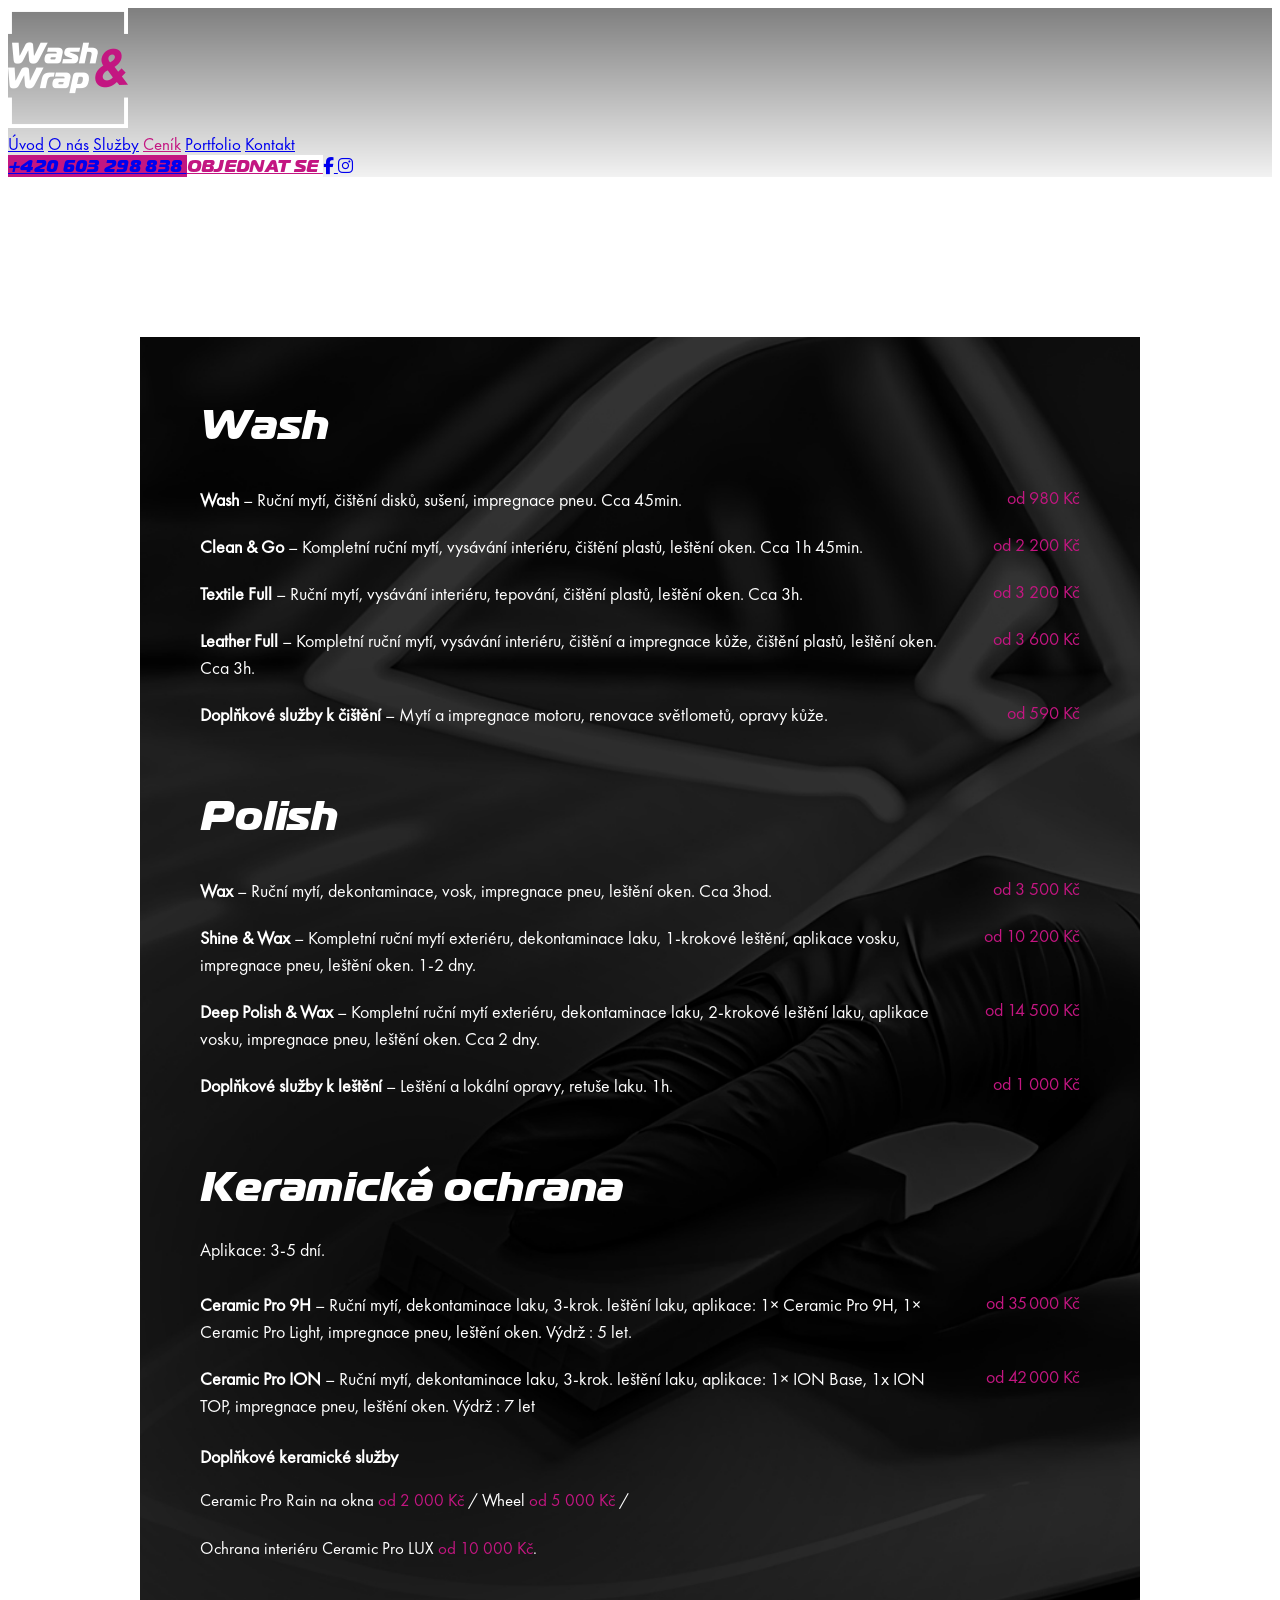
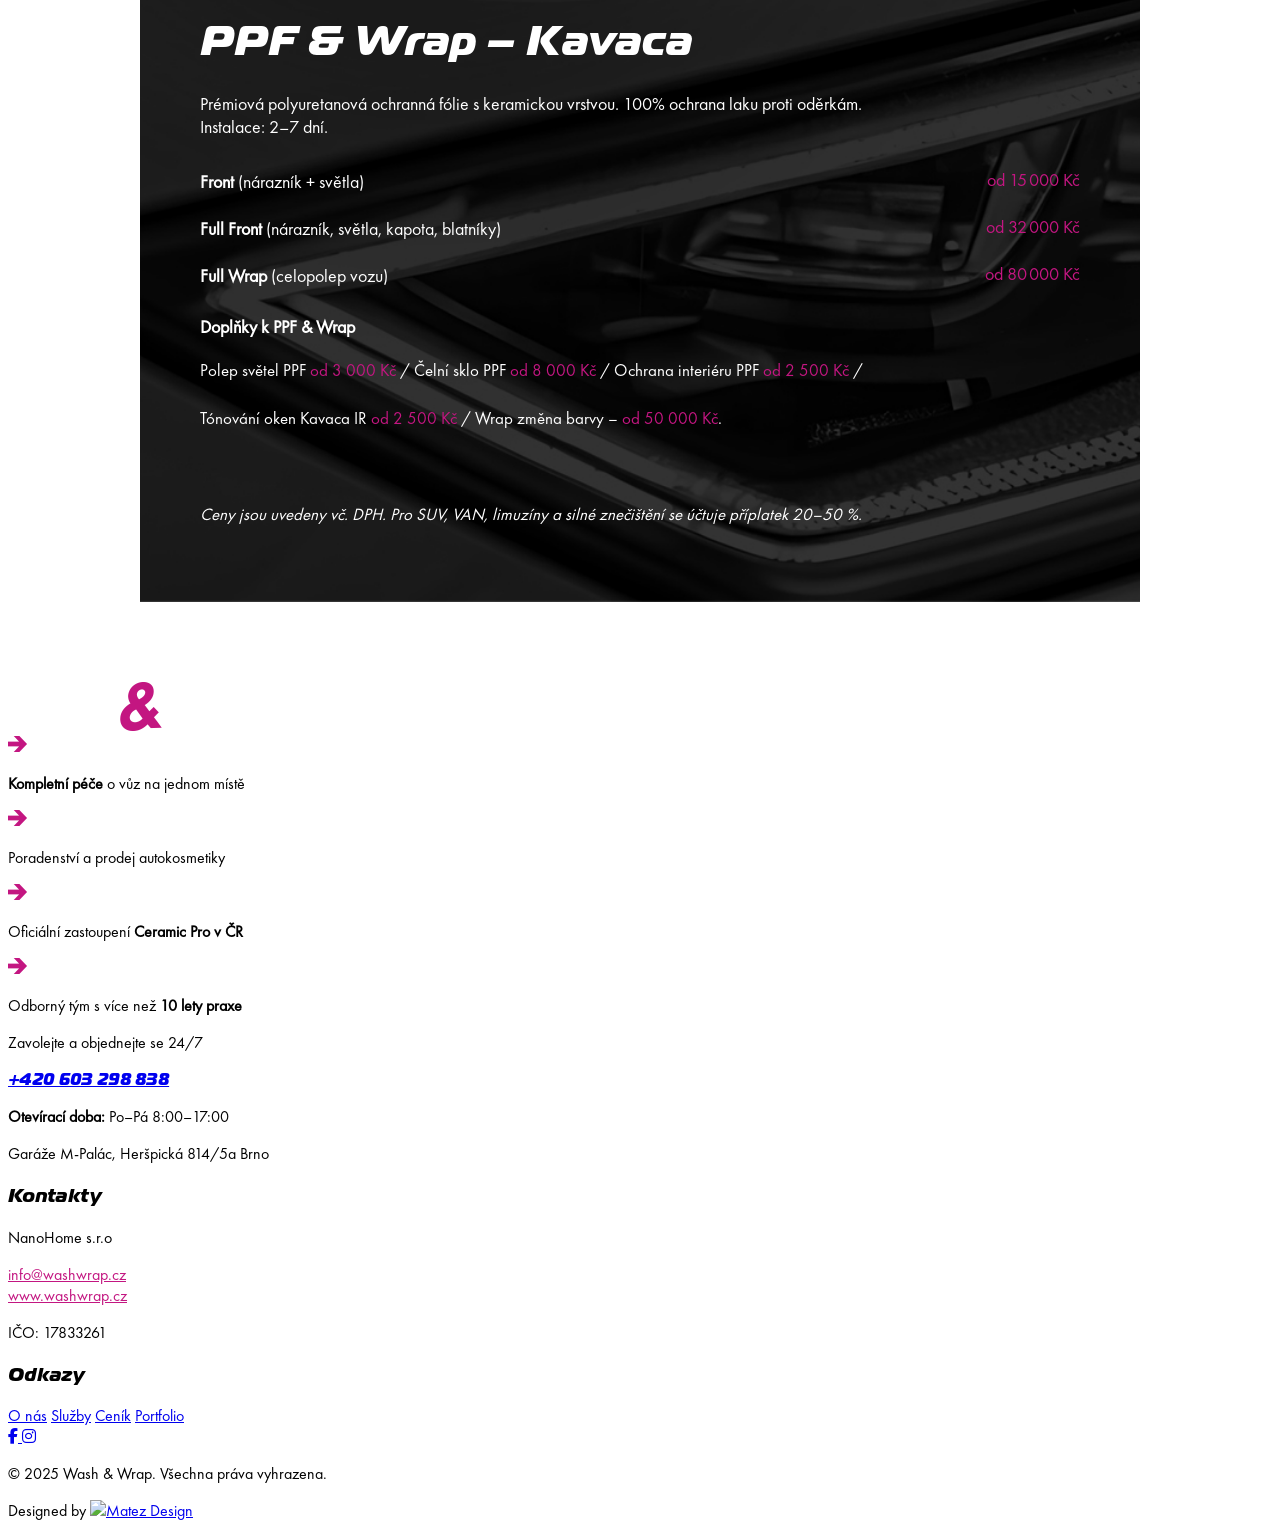
==== commit ad2983d7: "btn" ====
--- a/cenik.html
+++ b/cenik.html
@@ -4,6 +4,7 @@
 <head>
     <meta charset="UTF-8">
     <meta name="viewport" content="width=device-width, initial-scale=1.0">
+    <link rel="icon" type="image/png" href="img/logo.png">
     <title>Ceník | Wash & Wrap</title>
     <script src="https://cdn.tailwindcss.com"></script>
     <link rel="stylesheet" href="https://cdnjs.cloudflare.com/ajax/libs/font-awesome/6.4.0/css/all.min.css">
@@ -163,7 +164,7 @@
                 </a>
             </div>
 
-            <div class="hidden lg:flex items-center gap-8 text-[14px] tracking-wider font-futura ml-20 mb-[72px]">
+            <div class="hidden lg:flex items-center gap-8 text-[14px] tracking-wider font-futura  mb-[72px]">
                 <a href="index.html#uvod" class="hover:text-magenta transition uppercase">Úvod</a>
                 <a href="index.html#o-nas" class="hover:text-magenta transition uppercase">O nás</a>
                 <a href="index.html#sluzby" class="hover:text-magenta transition uppercase">Služby</a>
@@ -172,10 +173,15 @@
                 <a href="index.html#kontakt" class="hover:text-magenta transition uppercase">Kontakt</a>
             </div>
 
-            <div class="hidden lg:flex items-center gap-4 mb-[72px] mr-16">
+            <div class="hidden lg:flex items-center gap-4 mb-[72px]">
                 <a href="tel:+420603298838"
                     class="bg-magenta px-6 py-2.5 hover:opacity-90 transition font-magistral text-base mr-[10px]">
                     +420 603 298 838
+                </a>
+                <a href="#kontakt"
+                    class="border border-white px-6 py-2.5 hover:opacity-90 transition font-magistral text-base mr-[10px]"
+                    style="background-color:#fff; color:#C31681;">
+                    OBJEDNAT SE
                 </a>
                 <a href="https://www.facebook.com/"
                     class="w-9 h-9 border border-white flex items-center justify-center hover:border-magenta hover:text-magenta transition">
@@ -205,6 +211,9 @@
             <a href="tel:+420603298838" class="bg-magenta px-6 py-3 mt-4 text-center block">
                 +420 603 298 838
             </a>
+            <a href="#kontakt" class="px-6 py-3 mt-2 text-center block font-magistral" style="background-color:#fff; color:#C31681;">
+                OBJEDNAT SE
+            </a>
         </div>
     </nav>
 
@@ -372,7 +381,7 @@
     </div>
 
     <!-- Footer -->
-    <footer class="py-20 px-8 bg-neutral-950">
+    <footer id="kontakt" class="py-20 px-8 bg-neutral-950">
         <div class="max-w-[1200px] mx-auto">
             <div class="flex flex-col md:flex-row justify-between items-start gap-12 md:gap-16">
 
